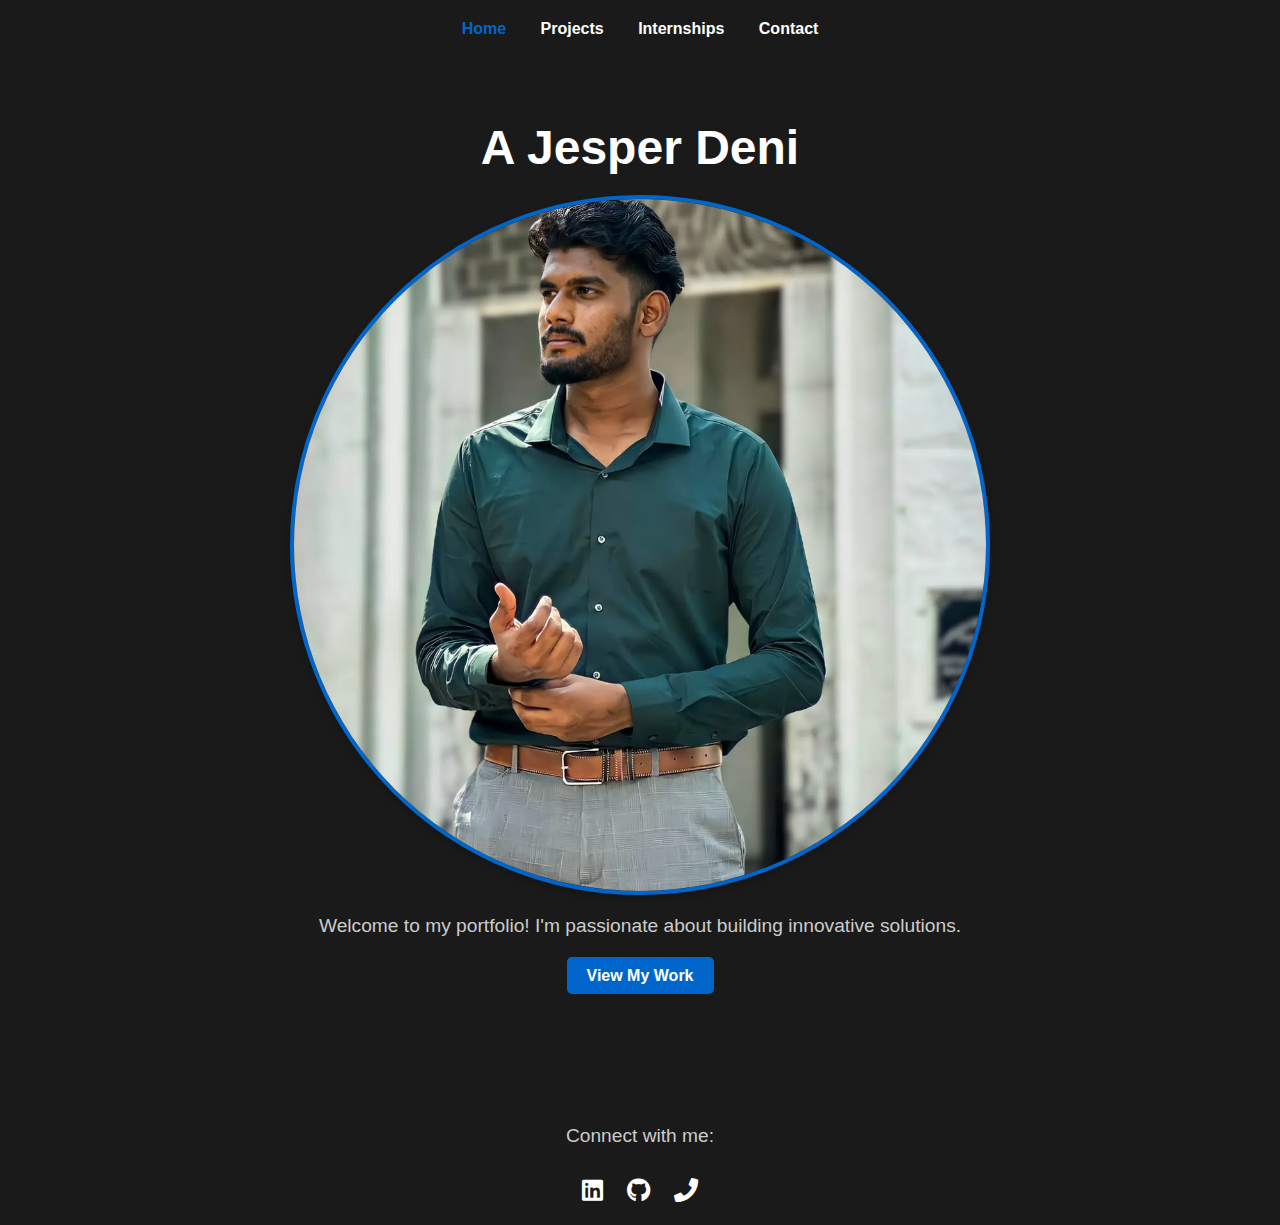
==== index.html @ b12d2ef1 "Portfolio" ====
<!DOCTYPE html>
<html lang="en">
<head>
    <meta charset="UTF-8">
    <meta name="viewport" content="width=device-width, initial-scale=1.0">
    <title>Portfolio - A Jesper Deni</title>
    <link rel="stylesheet" href="style.css">
    <link rel="stylesheet" href="https://cdnjs.cloudflare.com/ajax/libs/font-awesome/5.15.4/css/all.min.css">
</head>
<body>
    <header>
        <nav>
            <ul>
                <li><a href="index.html" class="active">Home</a></li>
                <li><a href="projects.html">Projects</a></li>
                <li><a href="internships.html">Internships</a></li>
                <li><a href="contact.html">Contact</a></li>
            </ul>
        </nav>
    </header>

    <main>
        <div class="center-container">
            <h1>A Jesper Deni</h1>
            <!-- Add your photo here -->
            <div class="profile-photo">
                <img src="image\Photo.webp" alt="A Jesper Deni">
            </div>
            <p>Welcome to my portfolio! I'm passionate about building innovative solutions.</p>
            <a href="projects.html" class="cta-button">View My Work</a>
        </div>
    </main>

    <footer>
        <p>Connect with me:</p>
        <div class="social-links">
            <a href="https://www.linkedin.com/in/jesper-deni-988816214/" target="_blank"><i class="fab fa-linkedin"></i></a>
            <a href="https://github.com/Jesperdeni" target="_blank"><i class="fab fa-github"></i></a>
            <a href="tel:+6381866577"><i class="fas fa-phone"></i></a>
        </div>
    </footer>
</body>
</html>
---- style.css ----
/* Basic Reset */
* {
    margin: 0;
    padding: 0;
    box-sizing: border-box;
}

body {
    font-family: 'Arial', sans-serif;
    color: white;
    background-color: #1a1a1a;
    display: flex;
    justify-content: center;
    align-items: center;
    min-height: 100vh;
    flex-direction: column;
    text-align: center;
}

/* Header and Navigation */
header {
    background-color: #1a1a1a;
    width: 100%;
    padding: 20px;
    position: fixed;
    top: 0;
    z-index: 1000;
}

nav ul {
    list-style-type: none;
    text-align: center;
}

nav ul li {
    display: inline;
    margin: 0 15px;
}

nav ul li a {
    text-decoration: none;
    color: white;
    font-weight: bold;
    transition: color 0.3s ease;
}

nav ul li a.active,
nav ul li a:hover {
    color: #0066cc;
}

/* Main Content */
main {
    flex: 1;
    display: flex;
    justify-content: center;
    align-items: center;
    text-align: center;
    padding: 100px 20px;
}

/* Centered Container */
.center-container {
    max-width: 800px;
    width: 100%;
    padding: 20px;
}

/* Headings and Paragraphs */
h1 {
    font-size: 3em;
    margin-bottom: 20px;
    animation: fadeIn 1s ease-out;
}

p {
    font-size: 1.2em;
    color: #ccc;
    margin-bottom: 30px;
    animation: fadeIn 2s ease-out;
}

/* Call-to-Action Button */
.cta-button {
    background-color: #0066cc;
    color: white;
    padding: 10px 20px;
    border-radius: 5px;
    text-decoration: none;
    font-weight: bold;
    transition: background-color 0.3s ease;
}

.cta-button:hover {
    background-color: #005bb5;
}

/* Project Cards */
.project-list {
    display: flex;
    flex-wrap: wrap;
    gap: 20px;
    justify-content: center;
}

.project-card {
    background-color: #333;
    color: white;
    padding: 20px;
    border-radius: 8px;
    box-shadow: 0 4px 8px rgba(0, 0, 0, 0.2);
    width: 300px;
    transition: transform 0.3s ease, box-shadow 0.3s ease;
}

.project-card:hover {
    transform: translateY(-10px);
    box-shadow: 0 8px 16px rgba(0, 0, 0, 0.3);
}

.project-link {
    color: #0066cc;
    text-decoration: none;
    font-weight: bold;
    display: inline-block;
    margin-top: 15px;
}

.project-link:hover {
    text-decoration: underline;
}

/* Internship Cards */
.internship-card {
    background-color: #333;
    color: white;
    padding: 20px;
    border-radius: 8px;
    box-shadow: 0 4px 8px rgba(0, 0, 0, 0.2);
    margin: 20px 0;
    transition: transform 0.3s ease, box-shadow 0.3s ease;
}

.internship-card:hover {
    transform: translateY(-10px);
    box-shadow: 0 8px 16px rgba(0, 0, 0, 0.3);
}

.internship-link {
    color: #0066cc;
    text-decoration: none;
    font-weight: bold;
}

.internship-link:hover {
    text-decoration: underline;
}

/* Footer */
footer {
    text-align: center;
    padding: 20px;
    background-color: #1a1a1a;
    width: 100%;
    position: relative;
    bottom: 0;
}

.social-links a {
    color: white;
    text-decoration: none;
    font-size: 24px;
    margin: 0 10px;
    transition: color 0.3s ease;
}

.social-links a:hover {
    color: #0066cc;
}

/* Animations */
@keyframes fadeIn {
    0% { opacity: 0; }
    100% { opacity: 1; }
}

.fade-in {
    opacity: 0;
    animation: fadeIn 1s ease-out forwards;
}

/* Profile Photo Styling */
.profile-photo {
    margin: 20px 0;
    border-radius: 50%;
    overflow: hidden;
    width: 700px;
    height: 700px;
    border: 4px solid #0066cc;
    box-shadow: 0 4px 8px rgba(0, 0, 0, 0.2);
    animation: fadeIn 1.5s ease-out;
}

.profile-photo img {
    width: 100%;
    height: 100%;
    object-fit: cover;
}
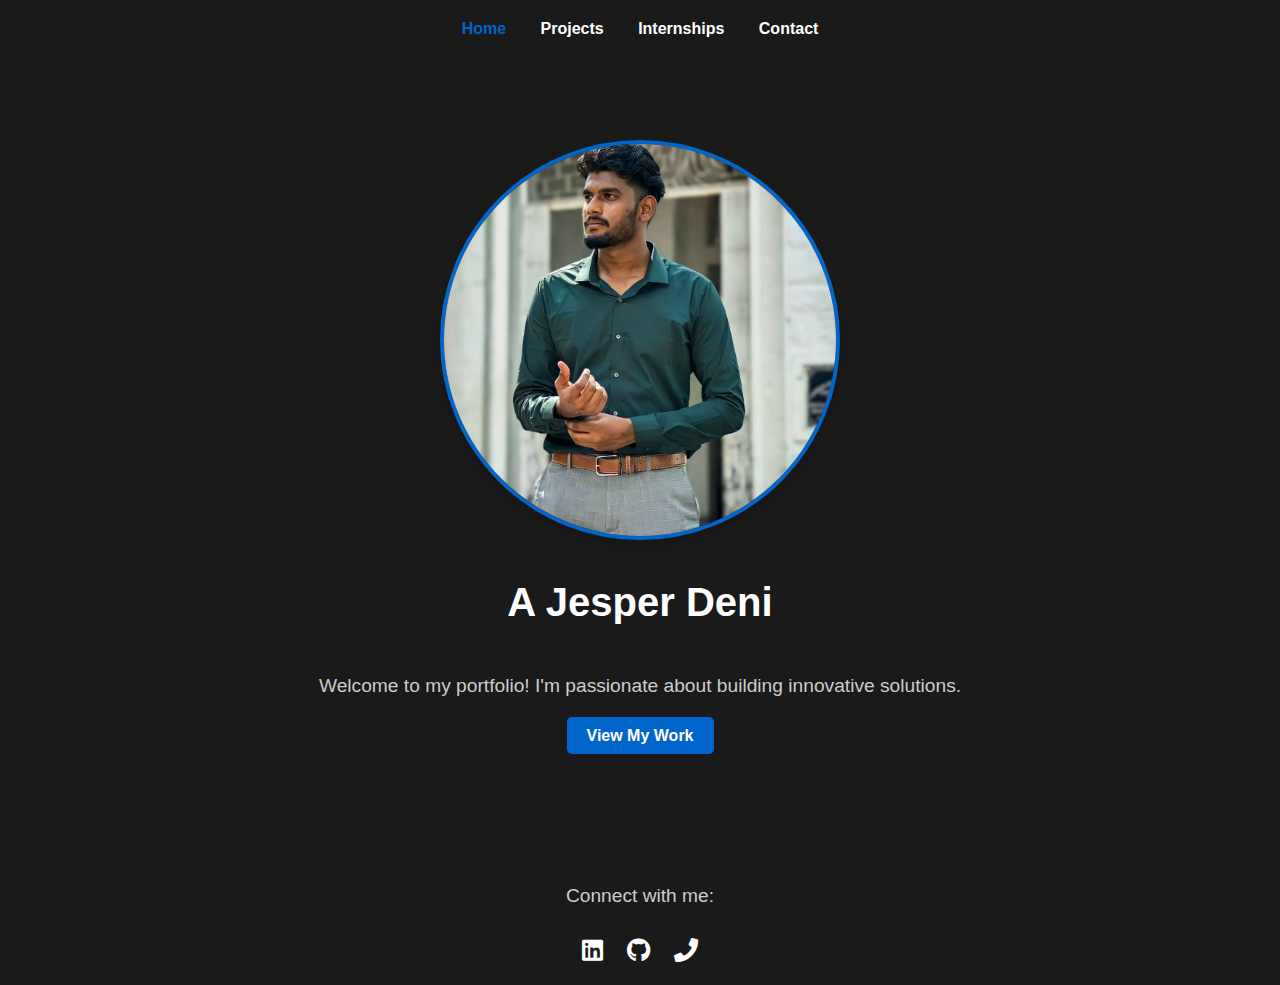
==== commit 76b447c5: "updated" ====
--- a/index.html
+++ b/index.html
@@ -13,7 +13,7 @@
             <ul>
                 <li><a href="index.html" class="active">Home</a></li>
                 <li><a href="projects.html">Projects</a></li>
-                <li><a href="internships.html">Internships</a></li>
+                <li><a href="internship.html">Internships</a></li>
                 <li><a href="contact.html">Contact</a></li>
             </ul>
         </nav>
@@ -21,10 +21,12 @@
 
     <main>
         <div class="center-container">
-            <h1>A Jesper Deni</h1>
-            <!-- Add your photo here -->
-            <div class="profile-photo">
-                <img src="image\Photo.webp" alt="A Jesper Deni">
+            <!-- Profile Section with Photo and Name -->
+            <div class="profile-section">
+                <div class="profile-photo">
+                    <img src="image\Photo.webp" alt="A Jesper Deni">
+                </div>
+                <h1>A Jesper Deni</h1>
             </div>
             <p>Welcome to my portfolio! I'm passionate about building innovative solutions.</p>
             <a href="projects.html" class="cta-button">View My Work</a>
--- a/style.css
+++ b/style.css
@@ -189,13 +189,23 @@
     animation: fadeIn 1s ease-out forwards;
 }
 
+/* Profile Section Styling */
+.profile-section {
+    display: flex;
+    flex-direction: column;
+    align-items: center;
+    justify-content: center;
+    text-align: center;
+    margin-bottom: 30px;
+}
+
 /* Profile Photo Styling */
 .profile-photo {
     margin: 20px 0;
     border-radius: 50%;
     overflow: hidden;
-    width: 700px;
-    height: 700px;
+    width: 400px; /* Adjust the size as needed */
+    height: 400px; /* Adjust the size as needed */
     border: 4px solid #0066cc;
     box-shadow: 0 4px 8px rgba(0, 0, 0, 0.2);
     animation: fadeIn 1.5s ease-out;
@@ -205,4 +215,74 @@
     width: 100%;
     height: 100%;
     object-fit: cover;
+}
+
+/* Name Styling */
+.profile-section h1 {
+    font-size: 2.5em;
+    margin-top: 20px;
+    animation: fadeIn 2s ease-out;
+}
+/* Contact Form Styling */
+.contact-form {
+    background-color: #333;
+    padding: 20px;
+    border-radius: 8px;
+    box-shadow: 0 4px 8px rgba(0, 0, 0, 0.2);
+    max-width: 500px;
+    margin: 0 auto;
+    animation: fadeIn 1.5s ease-out;
+}
+
+.form-group {
+    margin-bottom: 20px;
+}
+
+.form-group label {
+    display: block;
+    font-size: 1.1em;
+    margin-bottom: 5px;
+    color: white;
+}
+
+.form-group input,
+.form-group textarea {
+    width: 100%;
+    padding: 10px;
+    border: 1px solid #555;
+    border-radius: 5px;
+    background-color: #444;
+    color: white;
+    font-size: 1em;
+}
+
+.form-group textarea {
+    resize: vertical;
+}
+
+.contact-form button {
+    background-color: #0066cc;
+    color: white;
+    padding: 10px 20px;
+    border: none;
+    border-radius: 5px;
+    font-size: 1em;
+    cursor: pointer;
+    transition: background-color 0.3s ease;
+}
+
+.contact-form button:hover {
+    background-color: #005bb5;
+}
+
+/* Success Message Styling */
+.success-message {
+    display: none;
+    background-color: #4caf50;
+    color: white;
+    padding: 15px;
+    border-radius: 5px;
+    margin-top: 20px;
+    text-align: center;
+    animation: fadeIn 1s ease-out;
 }